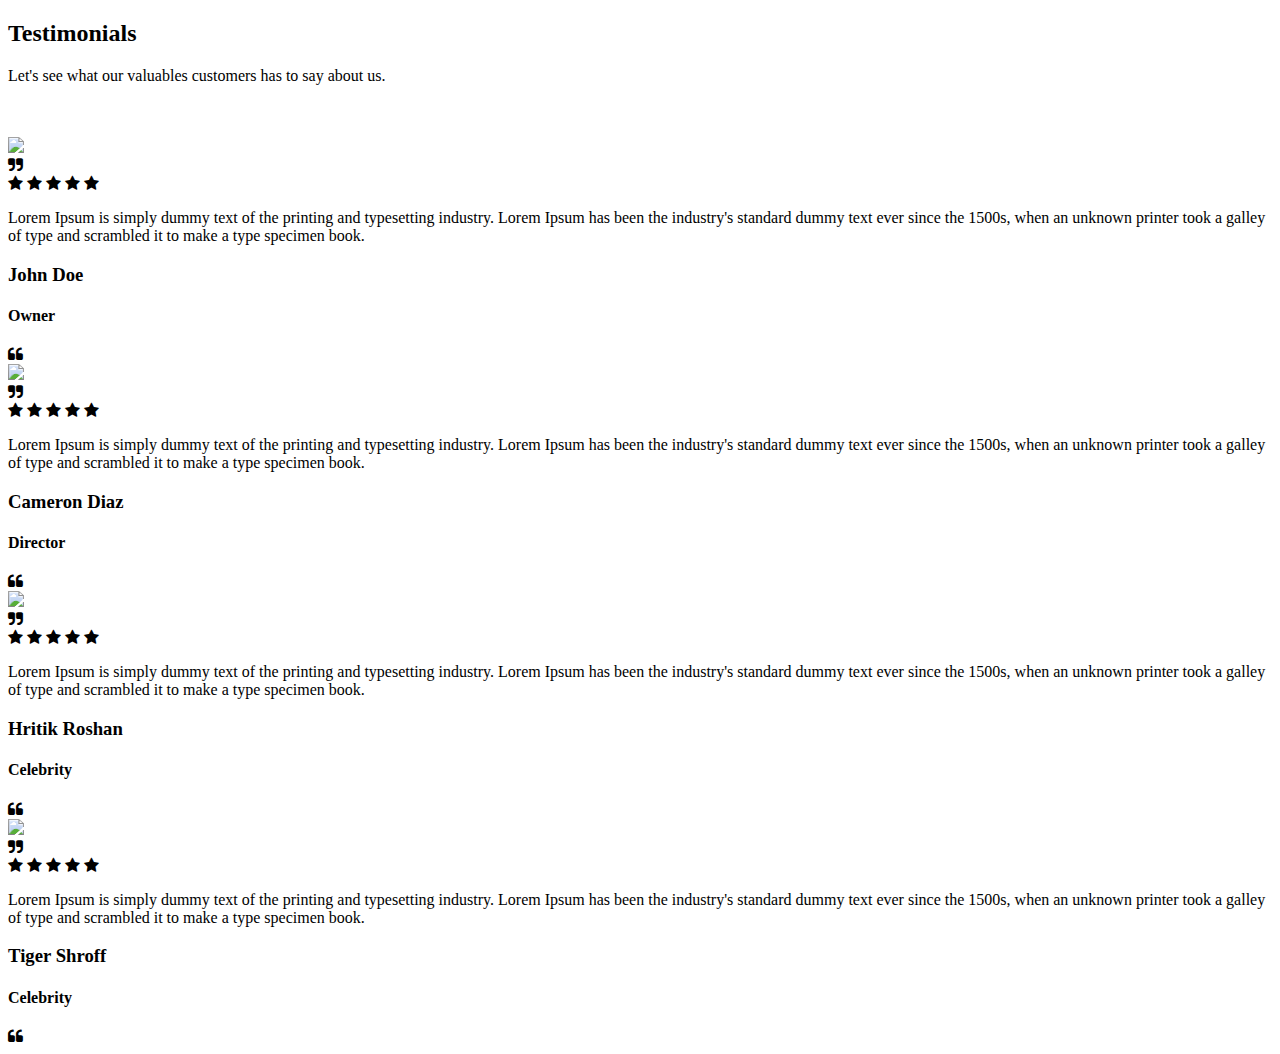
==== feedback.html @ 791e8ba8 "Create feedback.html" ====
<!DOCTYPE html>
<html>
<head>
    <title>Testimonials</title>
    <meta charset="utf-8">
    <meta name="viewport" content="width=device-width, initial-scale=1">
    <link rel="stylesheet" type="text/css" href="css/testimonial.css">
    <link rel="stylesheet" href="https://cdnjs.cloudflare.com/ajax/libs/Swiper/6.4.8/swiper-bundle.min.css"/>
   <link rel="stylesheet" href="https://stackpath.bootstrapcdn.com/font-awesome/4.7.0/css/font-awesome.min.css">
</head>
<body>
    
<section>
    <div class="container">
        <div class="section-title">
            <h2>Testimonials</h2>
            <span class="section-separator"></span>
            <p>Let's see what our valuables customers has to say about us.</p>
        </div>
    </div>
    <div class="testimonials-carousel-wrap">
        <div class="listing-carousel-button listing-carousel-button-next"><i class="fa fa-caret-right" style="color: #fff"></i></div>
        <div class="listing-carousel-button listing-carousel-button-prev"><i class="fa fa-caret-left" style="color: #fff"></i></div>
        <div class="testimonials-carousel">
            <div class="swiper-container">
                <div class="swiper-wrapper">
                    <div class="swiper-slide">
                        <div class="testi-item">
                            <div class="testi-avatar"><img src="https://github.com/Tiagupt03/Gym-Website/blob/main/img/img1.png?raw=true"></div>
                            <div class="testimonials-text-before"><i class="fa fa-quote-right"></i></div>
                            <div class="testimonials-text">
                                <div class="listing-rating">
                                    <i class="fa fa-star"></i>
                                    <i class="fa fa-star"></i>
                                    <i class="fa fa-star"></i>
                                    <i class="fa fa-star"></i>
                                    <i class="fa fa-star"></i>
                                </div>
                                <p>Lorem Ipsum is simply dummy text of the printing and typesetting industry. Lorem Ipsum has been the industry's standard dummy text ever since the 1500s, when an unknown printer took a galley of type and scrambled it to make a type specimen book.</p>
                                <a href="#" class="text-link"></a>
                                <div class="testimonials-avatar">
                                    <h3>John Doe</h3>
                                    <h4>Owner</h4>
                                </div>
                            </div>
                            <div class="testimonials-text-after"><i class="fa fa-quote-left"></i></div> 
                        </div>
                    </div>

                    <!--second--->
                    <div class="swiper-slide">
                        <div class="testi-item">
                            <div class="testi-avatar"><img src="https://github.com/Tiagupt03/Gym-Website/blob/main/img/img2.png?raw=true"></div>
                            <div class="testimonials-text-before"><i class="fa fa-quote-right"></i></div>
                            <div class="testimonials-text">
                                <div class="listing-rating">
                                    <i class="fa fa-star"></i>
                                    <i class="fa fa-star"></i>
                                    <i class="fa fa-star"></i>
                                    <i class="fa fa-star"></i>
                                    <i class="fa fa-star"></i>
                                </div>
                                <p>Lorem Ipsum is simply dummy text of the printing and typesetting industry. Lorem Ipsum has been the industry's standard dummy text ever since the 1500s, when an unknown printer took a galley of type and scrambled it to make a type specimen book.</p>
                                <a href="#" class="text-link"></a>
                                <div class="testimonials-avatar">
                                    <h3>Cameron Diaz</h3>
                                    <h4>Director</h4>
                                </div>
                            </div>
                            <div class="testimonials-text-after"><i class="fa fa-quote-left"></i></div> 
                        </div>
                    </div>
                    <!--third-->

                    <div class="swiper-slide">
                        <div class="testi-item">
                            <div class="testi-avatar"><img src="https://github.com/Tiagupt03/Gym-Website/blob/main/img/img%203.png?raw=true"></div>
                            <div class="testimonials-text-before"><i class="fa fa-quote-right"></i></div>
                            <div class="testimonials-text">
                                <div class="listing-rating">
                                    <i class="fa fa-star"></i>
                                    <i class="fa fa-star"></i>
                                    <i class="fa fa-star"></i>
                                    <i class="fa fa-star"></i>
                                    <i class="fa fa-star"></i>
                                </div>
                                <p>Lorem Ipsum is simply dummy text of the printing and typesetting industry. Lorem Ipsum has been the industry's standard dummy text ever since the 1500s, when an unknown printer took a galley of type and scrambled it to make a type specimen book.</p>
                                <a href="#" class="text-link"></a>
                                <div class="testimonials-avatar">
                                    <h3>Hritik Roshan</h3>
                                    <h4>Celebrity</h4>
                                </div>
                            </div>
                            <div class="testimonials-text-after"><i class="fa fa-quote-left"></i></div> 
                        </div>
                    </div>

                    <!--fourth-->
                    <div class="swiper-slide">
                        <div class="testi-item">
                            <div class="testi-avatar"><img src="https://github.com/Tiagupt03/Gym-Website/blob/main/img/img4.png?raw=true"></div>
                            <div class="testimonials-text-before"><i class="fa fa-quote-right"></i></div>
                            <div class="testimonials-text">
                                <div class="listing-rating">
                                    <i class="fa fa-star"></i>
                                    <i class="fa fa-star"></i>
                                    <i class="fa fa-star"></i>
                                    <i class="fa fa-star"></i>
                                    <i class="fa fa-star"></i>
                                </div>
                                <p>Lorem Ipsum is simply dummy text of the printing and typesetting industry. Lorem Ipsum has been the industry's standard dummy text ever since the 1500s, when an unknown printer took a galley of type and scrambled it to make a type specimen book.</p>
                                <a href="#" class="text-link"></a>
                                <div class="testimonials-avatar">
                                    <h3>Tiger Shroff</h3>
                                    <h4>Celebrity</h4>
                                </div>
                            </div>
                            <div class="testimonials-text-after"><i class="fa fa-quote-left"></i></div> 
                        </div>
                    </div>
                    <!--testi end-->

                </div>
            </div>
        </div>

        <div class="tc-pagination"></div>
    </div>
</section>



   <script src="https://cdnjs.cloudflare.com/ajax/libs/jquery/3.5.1/jquery.min.js"></script>
  <script src="https://cdnjs.cloudflare.com/ajax/libs/Swiper/6.4.8/swiper-bundle.min.js"></script>
  <script src="js/testimonial.js"></script>
</body>
</html>
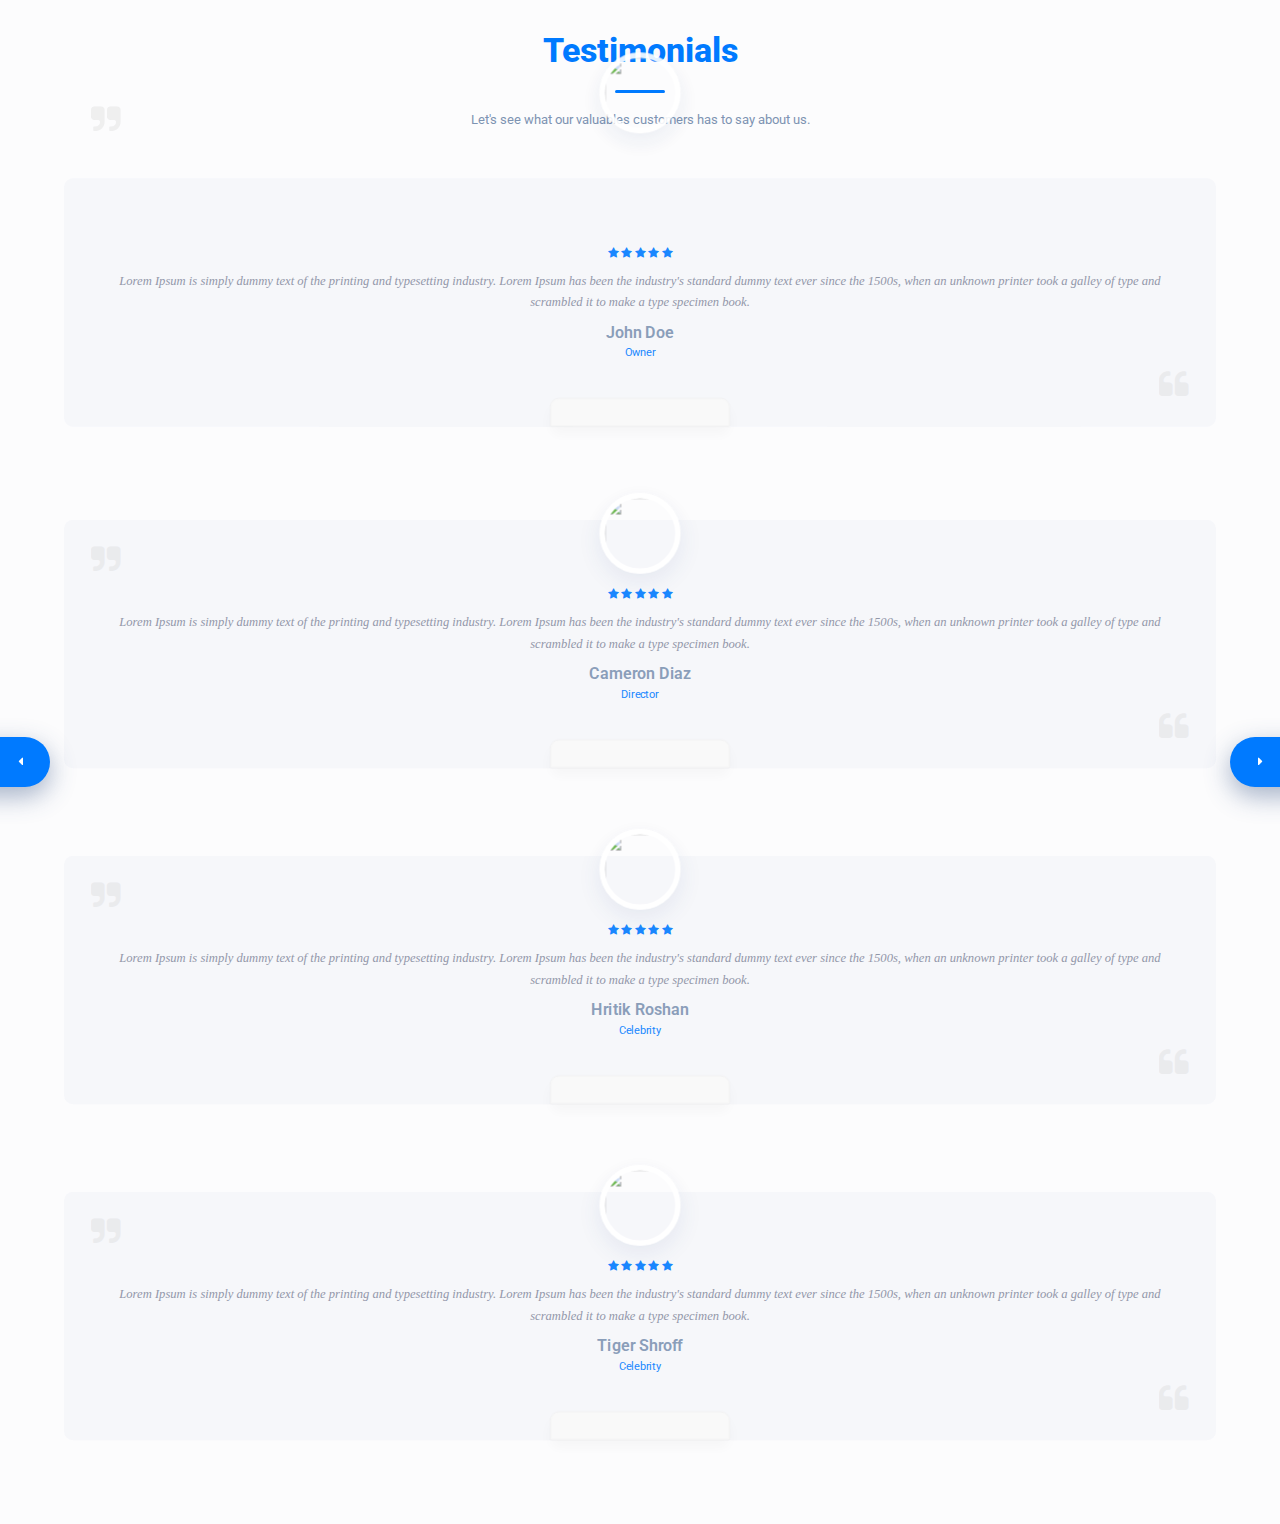
==== commit 5cc767f2: "Update feedback.html" ====
--- a/feedback.html
+++ b/feedback.html
@@ -132,6 +132,6 @@
 
    <script src="https://cdnjs.cloudflare.com/ajax/libs/jquery/3.5.1/jquery.min.js"></script>
   <script src="https://cdnjs.cloudflare.com/ajax/libs/Swiper/6.4.8/swiper-bundle.min.js"></script>
-  <script src="js/testimonial.js"></script>
+  <script src="testimonial.js"></script>
 </body>
 </html>
--- a/css/testimonial.css
+++ b/css/testimonial.css
@@ -0,0 +1,238 @@
+@import url('https://fonts.googleapis.com/css2?family=Roboto:wght@300;400;500;700;900&display=swap');
+html{
+	overflow-x: hidden;
+	height: 100%;
+}
+*{
+	margin: 0;
+	padding: 0;
+	box-sizing: border-box;
+	-webkit-box-sizing: border-box;
+	-moz-box-sizing: border-box;
+}
+body{
+	margin: 0;
+	padding: 0;
+	height: 100%;
+	font-size: 13px;
+	text-align: center;
+	font-family: "Roboto";
+	background: #fcfcfd;
+}
+section{
+	float: left;
+	position: relative;
+	padding: 30px 0;
+	background: #fcfcfd;
+	z-index: 1;
+	width: 100%;
+}
+.section-title{
+	float: left;
+	position: relative;
+	width: 100%;
+	padding-bottom: 40px; 
+}
+.section-title p{
+	color: #7d93b2;
+	font-size: 13px;
+	line-height: 20px;
+	max-width: 550px;
+	margin: 0 auto;
+}
+.section-title h2 {
+	float: left;
+	width: 100%;
+	text-align: center;
+	color: #007aff;
+	font-size: 34px;
+	font-weight: 800;
+	position: relative;
+}
+.section-separator {
+	float: left;
+	width: 100%;
+	position: relative;
+	margin: 20px 0;
+}
+.section-separator:before{
+	content: '';
+	position: absolute;
+	left: 50%;
+	top: 0;
+	height: 3px;
+	width: 50px;
+	border-radius: 3px;
+	z-index: 2;
+	background-color: #007aff;
+	margin-left: -25px;
+}
+.swiper-container {
+	width: 100%;
+	height: 100%;
+}
+.listing-carousel-button{
+	position: absolute;
+	top: 50%;
+	width: 80px;
+	height: 50px;
+	line-height: 50px;
+	margin-top: -25px;
+	z-index: 100;
+	cursor: pointer;
+	background: #007aff;
+	box-shadow: 0 9px 26px rgba(58, 87,135,0.45);
+	transition: all 200ms linear;
+	outline: none;
+}
+.listing-carousel-button.listing-carousel-button-next{
+	right: -30px;
+	padding-right: 20px;
+	border-radius: 60px 0 0 60px;
+}
+.listing-carousel-button.listing-carousel-button-prev{
+	left: -30px;
+	padding-left: 20px;
+	border-radius: 0 60px 60px 0;
+}
+.listing-carousel-button.listing-carousel-button-next:hover{
+	right: -15px;
+	background: rgba(6,27,65,0.4);
+}
+.listing-carousel-button.listing-carousel-button-prev:hover{
+	left: -15px;
+	background: rgba(6,27,65,0.4);
+}
+.testi-item {
+	transition: all .3s ease-in-out;
+	transform: scale(0.9);
+	opacity: 0.9;
+}
+.testimonials-text {
+	padding: 75px 50px 75px;
+	overflow:hidden;
+	background: #f5f6fa;
+	border:1ps solid #f1f1f1;
+	border-radius: 10px;
+	transition: all .3s ease-in-out;
+}
+.testimonials-text-after{
+	font-style: normal;
+	font-weight: normal;
+	text-decoration: inherit;
+	position: absolute;
+	color: #ccc;
+	opacity: .3;
+	font-size: 35px;
+	transition: all 400ms linear;
+	bottom: 25px;
+	right: 30px;
+}
+.testimonials-text-before{
+	font-style: normal;
+	font-weight: normal;
+	text-decoration: inherit;
+	position: absolute;
+	color: #ccc;
+	opacity: .3;
+	font-size: 35px;
+	transition: all 400ms linear;
+	top: 25px;
+	left: 30px;
+}
+.testimonials-text .listing-rating{
+	float: none;
+	display: inline-block;
+	margin-bottom: 12px;
+}
+.listing-rating i{
+	color: #007aff;
+}
+.testimonials-avatar h3{
+	font-weight: 600;
+	color: #7d93b2;
+	font-size: 18px;
+}
+.testimonials-avatar h4{
+	 font-weight:400;
+	 font-size:12px;
+	 padding-top:6px;
+	 color:#007aff;
+}
+.testimonials-carousel .swiper-slide{
+	padding: 30px 0;
+}	 
+.testi-avatar{
+	position: absolute;
+	left: 50%;
+	top: -30px;
+	width: 90px;
+	height: 90px;
+	margin-left: -45px;
+	z-index: 20;
+}
+.testi-avatar img{
+	width: 90px;
+	height: 90px;
+	float: left;
+	border-radius: 100%;
+	border:6px solid #fff;
+	box-shadow: 0 9px 26px rgba(58, 87,135,0.1);
+}
+.swiper-slide-active .testimonials-text {
+	background: #fff;
+	box-shadow: 0 9px 26px rgba(58, 87,135,0.1);
+}
+.testimonials-text p{
+	color: #878c9f;
+	font-size: 14px;
+	font-family: Georgia, "Times New Roman", Times, serif;
+	font-style: italic;
+	line-height: 24px;
+	padding-bottom: 10px;
+	font-weight: 500;
+}
+.text-link{
+	position: absolute;
+	bottom:0;
+	padding: 15px 0;
+	border-radius: 10px 10px 0 0;
+	background: #f9f9f9;
+	border:1px solid #eee;
+	box-shadow: 0 10px 15px rgba(0,0,0,0.03);
+	left: 50%;
+	width: 200px;
+	margin-left: -100px;
+}
+.swiper-slide-active .testi-item{
+	opacity: 1;
+	transform: scale(1.0);
+}
+.tc-pagination{
+	float: left;
+	margin-top: 10px;
+	width: 100% !important;
+}
+.tc-pagination_wrap {
+	position: absolute;
+	bottom: -40px;
+	left: 0;
+	width: 100%;
+}
+.tc-pagination2{
+	float: none;
+	display: inline-block;
+	padding: 14px 0;
+	background: #fff;
+	border-radius: 30px;
+	min-width: 250px;
+	border-bottom: 0;
+}
+.tc-pagination .swiper-pagination-bullet, .tc-pagination2.swiper-pagination-bullet{
+	opacity: 1;
+	background: #384f95;
+	margin:0 2px;
+	width: 10px;
+	height: 10px;
+	transition: all 300ms ease-in-out;
+}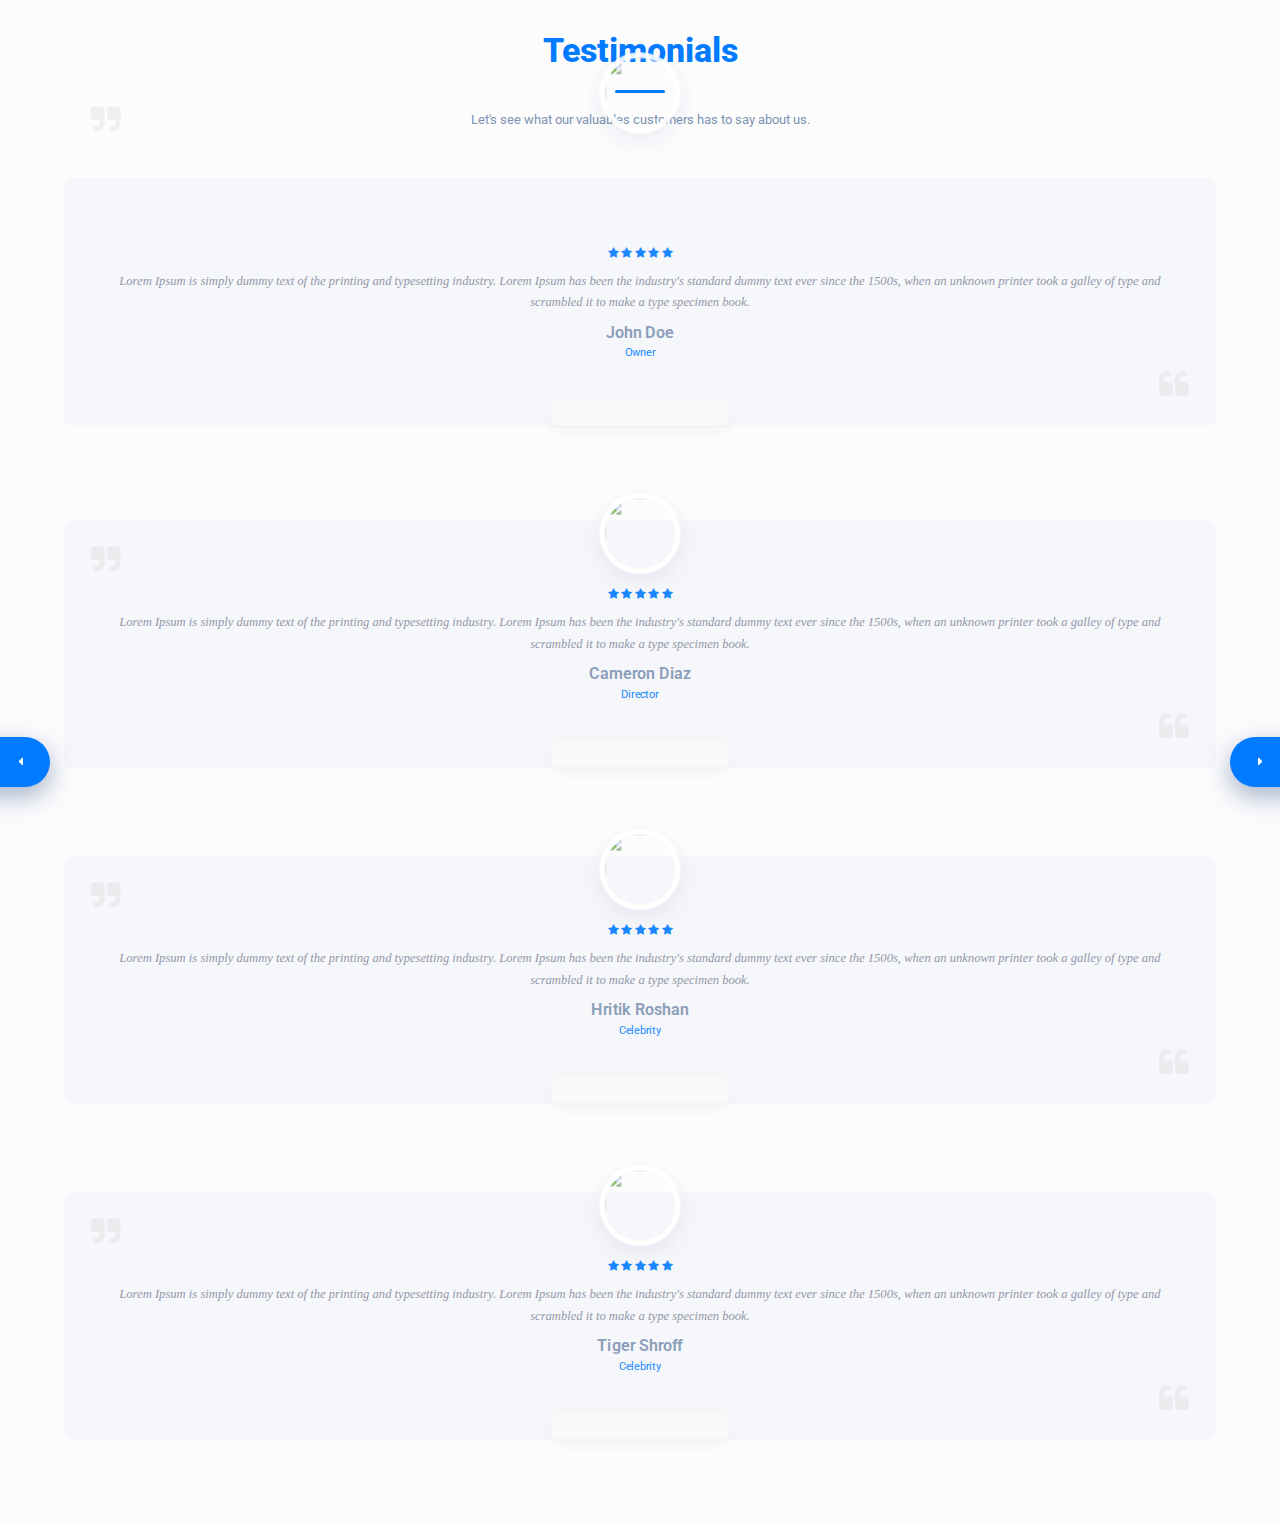
==== commit fd3fa8ea: "Update feedback.html" ====
--- a/feedback.html
+++ b/feedback.html
@@ -132,6 +132,6 @@
 
    <script src="https://cdnjs.cloudflare.com/ajax/libs/jquery/3.5.1/jquery.min.js"></script>
   <script src="https://cdnjs.cloudflare.com/ajax/libs/Swiper/6.4.8/swiper-bundle.min.js"></script>
-  <script src="testimonial.js"></script>
+<script src="testimonial.js" type="text/JavaScript"/></script>
 </body>
 </html>
